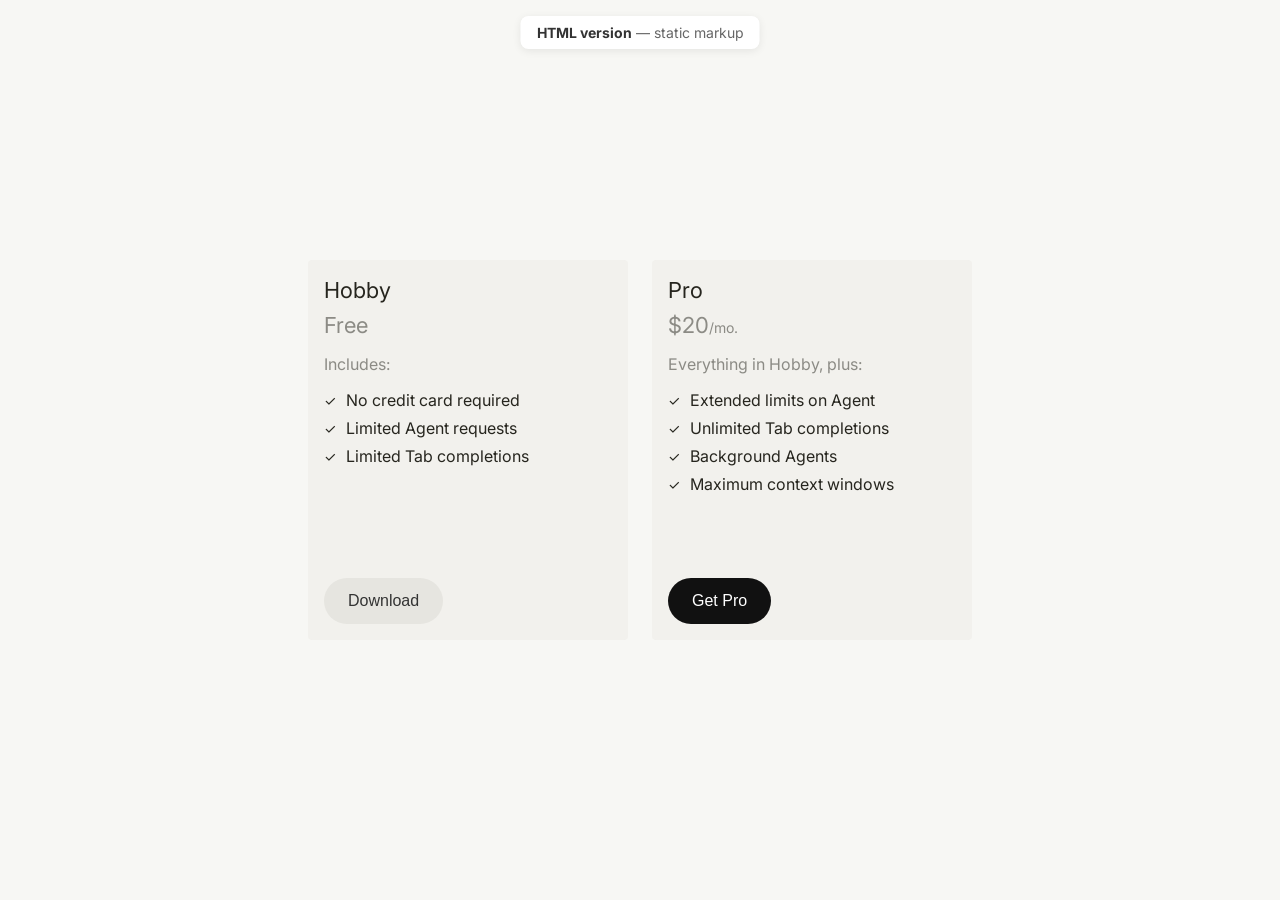
==== index.html @ d12baba3 "Initial commit" ====
<!DOCTYPE html>
<html lang="en">
<head>
    <meta charset="UTF-8">
    <meta name="viewport" content="width=device-width, initial-scale=1.0">
    <title>Pricing Plans — HTML version</title>
    <link rel="preconnect" href="https://fonts.googleapis.com">
    <link rel="preconnect" href="https://fonts.gstatic.com" crossorigin>
    <link href="https://fonts.googleapis.com/css2?family=Inter:wght@400;500;600;700&display=swap" rel="stylesheet">
    <link rel="stylesheet" href="styles.css">
</head>
<body>
    <p class="page-label"><strong>HTML version</strong> — static markup</p>
    <div class="cards-container">
        <div class="card">
            <div class="card-top">
                <h3 class="card-title">Hobby</h3>
                <p class="card-price">
                    <span class="card-price-amount">Free</span>
                </p>
                <div class="card-content">
                    <p class="includes-text">Includes:</p>
                    <ul class="features-list">
                        <li>
                            <span class="checkmark">✓</span>
                            No credit card required
                        </li>
                        <li>
                            <span class="checkmark">✓</span>
                            Limited Agent requests
                        </li>
                        <li>
                            <span class="checkmark">✓</span>
                            Limited Tab completions
                        </li>
                    </ul>
                </div>
            </div>
            <button class="download-button secondary">Download</button>
        </div>
        <div class="card">
            <div class="card-top">
                <h3 class="card-title">Pro</h3>
                <p class="card-price">
                    <span class="card-price-amount">$20</span>
                    <span class="card-price-period">/mo.</span>
                </p>
                <div class="card-content">
                    <p class="includes-text">Everything in Hobby, plus:</p>
                    <ul class="features-list">
                        <li>
                            <span class="checkmark">✓</span>
                            Extended limits on Agent
                        </li>
                        <li>
                            <span class="checkmark">✓</span>
                            Unlimited Tab completions
                        </li>
                        <li>
                            <span class="checkmark">✓</span>
                            Background Agents
                        </li>
                        <li>
                            <span class="checkmark">✓</span>
                            Maximum context windows
                        </li>
                    </ul>
                </div>
            </div>
            <button class="download-button primary">Get Pro</button>
        </div>
    </div>
</body>
</html>
---- styles.css ----
* {
    margin: 0;
    padding: 0;
    box-sizing: border-box;
}

body {
    font-family: 'Inter', -apple-system, BlinkMacSystemFont, 'Segoe UI', Roboto, sans-serif;
    background-color: #f7f7f4;
    display: flex;
    justify-content: center;
    align-items: center;
    min-height: 100vh;
    padding: 20px;
}

.cards-container {
    display: flex;
    flex-direction: row;
    gap: 24px;
    flex-wrap: nowrap;
    justify-content: center;
    align-items: flex-start;
}

.card {
    display: flex;
    flex-direction: column;
    min-height: 380px;
    background-color: #f2f1ed;
    border-radius: 4px;
    padding: 16px;
    width: 320px;
    flex-shrink: 0;
}

.card-top {
    display: flex;
    flex-direction: column;
}

.card-title {
    font-size: 22px;
    line-height: 28px;
    font-weight: 400;
    color: #26251e;
    margin-bottom: 8px;
}

.card-price {
    font-size: 20px;
    color: rgba(38, 37, 30, 0.5);
    display: inline-flex;
    align-items: baseline;
}

.card-price-amount {
    font-size: 22px;
    font-weight: 400;
    color: rgba(38, 37, 30, 0.5);
}

.card-price-period {
    font-size: 14px;
    color: rgba(38, 37, 30, 0.5);
}

.card-content {
    margin-bottom: 32px;
}

.includes-text {
    font-size: 16px;
    color: rgba(38, 37, 30, 0.5);
    margin: 16px 0px;
}

.features-list {
    list-style: none;
    padding: 0;
}

.features-list li {
    display: flex;
    align-items: center;
    margin-bottom: 8px;
    font-size: 16px;
    color: #26251e;
}

.checkmark {
    color: #26251e;
    font-size: 14px;
    margin-right: 10px;
    font-weight: 400;
}

.download-button {
    margin-top: auto;
    width: fit-content;
    background-color: #e6e5e0;
    border: none;
    border-radius: 999px;
    padding: 14px 24px;
    font-size: 16px;
    font-weight: 500;
    color: #333;
    cursor: pointer;
    transition: background-color 0.2s ease;
}

.download-button:hover {
    background-color: #D8D6CE;
}

.download-button:active {
    background-color: #D8D6CE;
}

.download-button.primary {
    background-color: #111;
    color: #fff;
}

.download-button.primary:hover {
    background-color: #333;
}

.download-button.primary:active {
    background-color: #333;
}

.page-label {
    position: fixed;
    top: 16px;
    left: 50%;
    transform: translateX(-50%);
    font-size: 14px;
    color: #666;
    background: #fff;
    padding: 8px 16px;
    border-radius: 8px;
    box-shadow: 0 2px 8px rgba(0,0,0,0.08);
}

.page-label strong {
    color: #333;
}
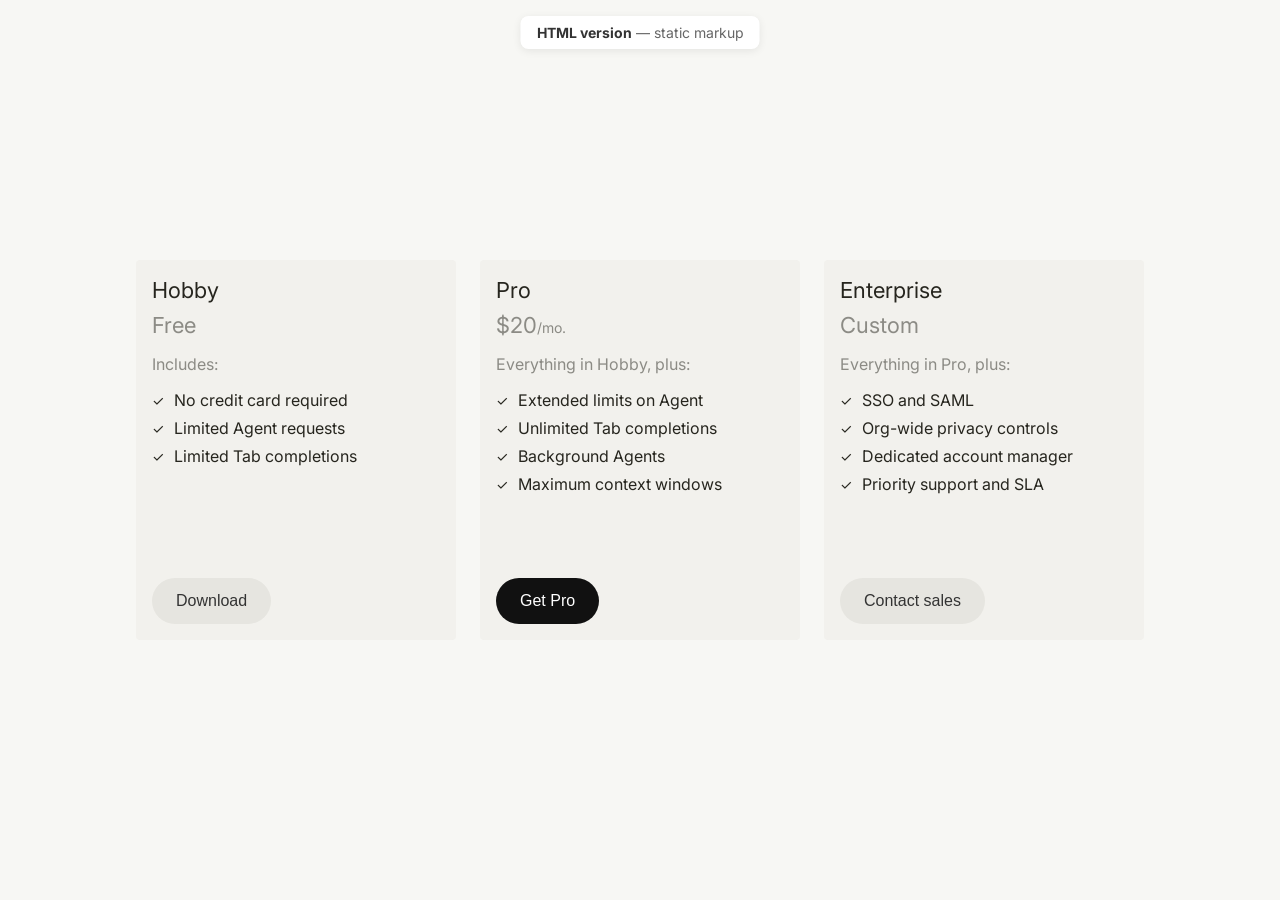
==== commit 6ee37684: "added comments and a card we have added an enterprise card to the file and comments to help us under" ====
--- a/index.html
+++ b/index.html
@@ -1,17 +1,30 @@
 <!DOCTYPE html>
 <html lang="en">
 <head>
+    <!-- ── Page setup ─────────────────────────────────────────────── -->
     <meta charset="UTF-8">
     <meta name="viewport" content="width=device-width, initial-scale=1.0">
     <title>Pricing Plans — HTML version</title>
+
+    <!-- ── Fonts ──────────────────────────────────────────────────── -->
+    <!-- Preconnect: speeds up Google Fonts loading -->
     <link rel="preconnect" href="https://fonts.googleapis.com">
     <link rel="preconnect" href="https://fonts.gstatic.com" crossorigin>
+    <!-- Inter: weights 400 (body), 500 (buttons), 600–700 (emphasis) -->
     <link href="https://fonts.googleapis.com/css2?family=Inter:wght@400;500;600;700&display=swap" rel="stylesheet">
+
+    <!-- ── Styles ─────────────────────────────────────────────────── -->
     <link rel="stylesheet" href="styles.css">
 </head>
 <body>
+
+    <!-- Dev label: fixed badge showing this is the static HTML version -->
     <p class="page-label"><strong>HTML version</strong> — static markup</p>
+
+    <!-- Pricing cards: horizontal row of plan options -->
     <div class="cards-container">
+
+        <!-- Card: Hobby (free tier) -->
         <div class="card">
             <div class="card-top">
                 <h3 class="card-title">Hobby</h3>
@@ -36,8 +49,11 @@
                     </ul>
                 </div>
             </div>
+            <!-- Secondary button: neutral gray style -->
             <button class="download-button secondary">Download</button>
         </div>
+
+        <!-- Card: Pro (paid tier) -->
         <div class="card">
             <div class="card-top">
                 <h3 class="card-title">Pro</h3>
@@ -67,8 +83,44 @@
                     </ul>
                 </div>
             </div>
+            <!-- Primary button: dark filled style (CTA) -->
             <button class="download-button primary">Get Pro</button>
         </div>
+
+        <!-- Card: Enterprise (team / org tier) -->
+        <!-- To add a card: copy a block above, update title, price, features, and button -->
+        <div class="card">
+            <div class="card-top">
+                <h3 class="card-title">Enterprise</h3>
+                <p class="card-price">
+                    <span class="card-price-amount">Custom</span>
+                </p>
+                <div class="card-content">
+                    <p class="includes-text">Everything in Pro, plus:</p>
+                    <ul class="features-list">
+                        <li>
+                            <span class="checkmark">✓</span>
+                            SSO and SAML
+                        </li>
+                        <li>
+                            <span class="checkmark">✓</span>
+                            Org-wide privacy controls
+                        </li>
+                        <li>
+                            <span class="checkmark">✓</span>
+                            Dedicated account manager
+                        </li>
+                        <li>
+                            <span class="checkmark">✓</span>
+                            Priority support and SLA
+                        </li>
+                    </ul>
+                </div>
+            </div>
+            <!-- Secondary button: neutral gray style -->
+            <button class="download-button secondary">Contact sales</button>
+        </div>
+
     </div>
 </body>
 </html>
--- a/styles.css
+++ b/styles.css
@@ -1,8 +1,19 @@
+/* ==========================================================================
+   Pricing Plans — Stylesheet
+   ========================================================================== */
+
+
+/* ── Reset ─────────────────────────────────────────────────────────────── */
+
 * {
     margin: 0;
     padding: 0;
     box-sizing: border-box;
 }
+
+
+/* ── Page layout ───────────────────────────────────────────────────────── */
+/* Centers the card row on a warm off-white canvas (#f7f7f4) */
 
 body {
     font-family: 'Inter', -apple-system, BlinkMacSystemFont, 'Segoe UI', Roboto, sans-serif;
@@ -14,6 +25,10 @@
     padding: 20px;
 }
 
+
+/* ── Cards container ───────────────────────────────────────────────────── */
+/* Flex row: cards sit side-by-side with 24px gap */
+
 .cards-container {
     display: flex;
     flex-direction: row;
@@ -22,6 +37,10 @@
     justify-content: center;
     align-items: flex-start;
 }
+
+
+/* ── Card ──────────────────────────────────────────────────────────────── */
+/* Single pricing card: 320px wide, min 380px tall, warm gray (#f2f1ed) */
 
 .card {
     display: flex;
@@ -34,11 +53,16 @@
     flex-shrink: 0;
 }
 
+/* Upper section: title, price, and feature list */
 .card-top {
     display: flex;
     flex-direction: column;
 }
 
+
+/* ── Card typography ───────────────────────────────────────────────────── */
+
+/* Plan name — 22px regular, dark text (#26251e) */
 .card-title {
     font-size: 22px;
     line-height: 28px;
@@ -47,6 +71,7 @@
     margin-bottom: 8px;
 }
 
+/* Price row — amount and period aligned on baseline */
 .card-price {
     font-size: 20px;
     color: rgba(38, 37, 30, 0.5);
@@ -54,21 +79,27 @@
     align-items: baseline;
 }
 
+/* Price value — e.g. "Free" or "$20" */
 .card-price-amount {
     font-size: 22px;
     font-weight: 400;
     color: rgba(38, 37, 30, 0.5);
 }
 
+/* Billing period — e.g. "/mo." */
 .card-price-period {
     font-size: 14px;
     color: rgba(38, 37, 30, 0.5);
 }
 
+
+/* ── Feature list ──────────────────────────────────────────────────────── */
+
 .card-content {
     margin-bottom: 32px;
 }
 
+/* Lead-in text — "Includes:" or "Everything in Hobby, plus:" */
 .includes-text {
     font-size: 16px;
     color: rgba(38, 37, 30, 0.5);
@@ -88,12 +119,17 @@
     color: #26251e;
 }
 
+/* Checkmark icon before each feature */
 .checkmark {
     color: #26251e;
     font-size: 14px;
     margin-right: 10px;
     font-weight: 400;
 }
+
+
+/* ── Buttons ───────────────────────────────────────────────────────────── */
+/* Pill-shaped CTA pinned to the bottom of each card via margin-top: auto */
 
 .download-button {
     margin-top: auto;
@@ -117,6 +153,7 @@
     background-color: #D8D6CE;
 }
 
+/* Primary variant — dark fill (#111), used on Pro card */
 .download-button.primary {
     background-color: #111;
     color: #fff;
@@ -129,6 +166,10 @@
 .download-button.primary:active {
     background-color: #333;
 }
+
+
+/* ── Dev label ─────────────────────────────────────────────────────────── */
+/* Fixed badge at top center — not part of the pricing UI */
 
 .page-label {
     position: fixed;
